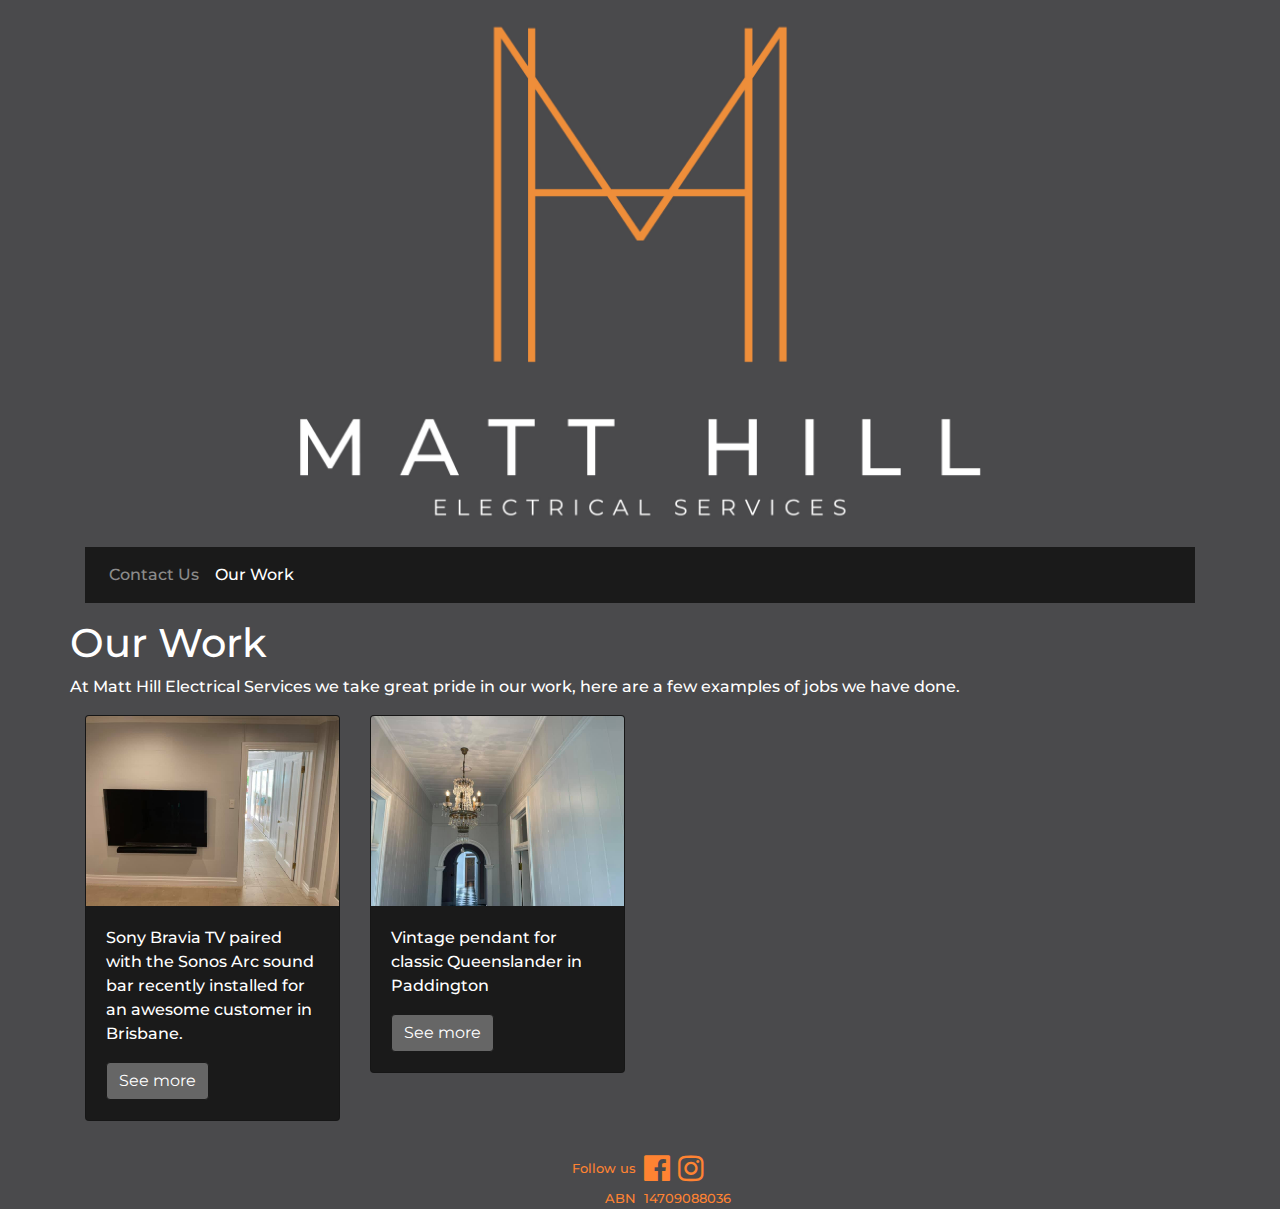
==== docs/ourwork.html @ 5dbc4de2 "Add nav, add breadcrumbs, add our work page, add jobs, more styles. Add extra structured data for go" ====
<!DOCTYPE html>
<html lang="en">

<head>
    <!-- Required meta tags -->
    <meta charset="utf-8">
    <meta name="viewport" content="width=device-width, initial-scale=1, shrink-to-fit=no">

    <!-- SEO meta tags - General -->
    <meta content="company" property="og:type">
    <meta content="images/logo.jpg" property="og:image">
    <meta content="Matt Hill Electrical Services" property="og:site_name">
    <meta
        content="Matt Hill Electrical Services provide electrical, data and home automation services for home, commercial and construction. We cover the South East Queensland including Brisbane, Logan, Ipswich, Redlands, Gold and Sunshine Coasts and more!"
        property="og:description">

    <!-- SEO meta tags - Page Specific -->
    <meta name="description"
        content="Matt Hill Electrical Services provide electrical, data and home automation services for home, commercial and construction. We cover the South East Queensland including Brisbane, Logan, Ipswich, Redlands, Gold and Sunshine Coasts and more! We take great pride in our work, here are a few examples of jobs we have done.">
    <meta name="Keywords" content="Our Work, Matt Hill Electrical Services">

    <!-- Bootstrap CSS -->
    <link rel="stylesheet" href="https://stackpath.bootstrapcdn.com/bootstrap/4.5.2/css/bootstrap.min.css"
        integrity="sha384-JcKb8q3iqJ61gNV9KGb8thSsNjpSL0n8PARn9HuZOnIxN0hoP+VmmDGMN5t9UJ0Z" crossorigin="anonymous">

    <!-- Google Fonts -->
    <link rel="preconnect" href="https://fonts.gstatic.com">
    <link href="https://fonts.googleapis.com/css2?family=Montserrat" rel="stylesheet" />

    <!-- Font Awesome CSS Library -->
    <link rel="stylesheet" href="https://cdnjs.cloudflare.com/ajax/libs/font-awesome/4.7.0/css/font-awesome.min.css">

    <title>
        Our Work | Matt Hill Electrical Services | 0414 715 016
    </title>

    <!-- Required JS libraries -->
    <script src="https://code.jquery.com/jquery-3.5.1.slim.min.js"
        integrity="sha384-DfXdz2htPH0lsSSs5nCTpuj/zy4C+OGpamoFVy38MVBnE+IbbVYUew+OrCXaRkfj" crossorigin="anonymous">
        </script>
    <script src="https://cdn.jsdelivr.net/npm/popper.js@1.16.1/dist/umd/popper.min.js"
        integrity="sha384-9/reFTGAW83EW2RDu2S0VKaIzap3H66lZH81PoYlFhbGU+6BZp6G7niu735Sk7lN" crossorigin="anonymous">
        </script>
    <script src="https://stackpath.bootstrapcdn.com/bootstrap/4.5.2/js/bootstrap.min.js"
        integrity="sha384-B4gt1jrGC7Jh4AgTPSdUtOBvfO8shuf57BaghqFfPlYxofvL8/KUEfYiJOMMV+rV" crossorigin="anonymous">
        </script>

    <script type="application/ld+json">
        [
            {
                "@context": "https://schema.org",
                "@type": "BreadcrumbList",
                "itemListElement": [
                    {
                        "@type": "ListItem",
                        "position": 1,
                        "name": "Our Work",
                        "item": "https://mhes.com.au/ourwork.html"
                    }
                ]
            },
            {
                "@context": "https://schema.org",
                "@type": "Electrician",
                "@id": "https://mhes.com.au/",
                "name": "Matt Hill Electrical Services",
                "image": [
                    "https://mhes.com.au/images/tag.jpg"
                ],
                "url": "https://mhes.com.au/",
                "telephone": "+61414715016",
                "email": "matt@mhes.com.au"
            }
        ]
	</script>

    <!-- My CSS -->
    <link rel="stylesheet" href="styles.css" />
</head>

<body>
    <div class="container">
        <header>
            <img src="images/logo.jpg" alt="Matt Hill Electrical Services Logo" title="Matt Hill Electrical Services" />
        </header>
        <nav class="navbar navbar-expand-lg navbar-dark mhes-second-bg">
            <button class="navbar-toggler" type="button" data-toggle="collapse" data-target="#navbarNav"
                aria-controls="navbarNav" aria-expanded="false" aria-label="Toggle navigation">
                <span class="navbar-toggler-icon"></span>
            </button>
            <div class="collapse navbar-collapse" id="navbarNav">
                <ul class="navbar-nav">
                    <li class="nav-item">
                        <a class="nav-link" href="index.html">Contact Us</a>
                    </li>
                    <li class="nav-item active">
                        <a class="nav-link" href="ourwork.html">Our Work<span class="sr-only">(current)</span></a>
                    </li>
                </ul>
            </div>
        </nav>
        <main>
            <div class="row">
                <h1>
                    Our Work
                </h1>
            </div>
            <div class="row">
                <p>At Matt Hill Electrical Services we take great pride in our work, here are a few examples of jobs we
                    have done.</p>
            </div>
            <div class="row">
                <div class="col-xs-12 col-sm-6 col-md-4 col-lg-3 pb-2">
                    <div class="card text-white mhes-second-bg">
                        <img class="card-img-top img-fluid" src="jobs/2/1.jpg"
                            alt="“Vintage pendant for classic Queenslander in Paddington Thumbnail">
                        <div class="card-body">
                            <p class="card-text">Sony Bravia TV paired with the Sonos Arc sound bar recently installed
                                for an awesome customer in Brisbane.</p>
                            <a href="jobs/2/job.html" class="btn btn-dark mhes-button">See more</a>
                        </div>
                    </div>
                </div>
                <div class="col-xs-12 col-sm-6 col-md-4 col-lg-3 pb-2">
                    <div class="card text-white mhes-second-bg">
                        <img class="card-img-top img-fluid" src="jobs/1/1.jpg"
                            alt="“Vintage pendant for classic Queenslander in Paddington Thumbnail">
                        <div class="card-body">
                            <p class="card-text">Vintage pendant for classic Queenslander in Paddington</p>
                            <a href="jobs/1/job.html" class="btn btn-dark mhes-button">See more</a>
                        </div>
                    </div>
                </div>
            </div>
        </main>
        <footer class="pt-4">
            <div>
                <div class="row no-gutters align-items-center">
                    <div class="col text-right pr-1">Follow us</div>
                    <div class="col text-left pl-1">
                        <a href="https://www.facebook.com/Matt-Hill-Electrical-Services-101472985242160/"
                            target="_blank" class="pr-1 fa fa-facebook-official"></a>
                        <a href="https://www.instagram.com/mattyhill.99/" target="_blank" class=" fa fa-instagram"></a>
                    </div>
                </div>
                <div class="row no-gutters  align-items-center pt-1">
                    <div class="col text-right pr-1">ABN</div>
                    <div class="col text-left pl-1">
                        14709088036
                    </div>
                </div>
            </div>
        </footer>
    </div>
</body>

</html>
---- docs/styles.css ----
body {
	font-family: 'Montserrat', sans-serif;
	background-color: #4A4A4C;
	font-weight: 500;
	color: white;
}

.mhes-second-bg {
	background-color: #1A1A1A;
}

.mhes-third-bg {
	background-color: #666666;
}

.mhes-button {
	background-color: #666666;
	border-color: #1A1A1A;
}

.breadcrumb.mhes-third-bg > .active,
.breadcrumb.mhes-third-bg > .active::before {
	color: #cccccc;
}

main h1 {
	padding-top: 1rem;
}

main .content {
	font-size: larger;
}

main .content a,
.like-comment-contact a,
.breadcrumb.mhes-third-bg a {
	color: #ff8332;
	font-weight: 300;
}

main .content a:hover,
.fa:hover,
.like-comment-contact a:hover,
.breadcrumb.mhes-third-bg a:hover {
	color: white;
}

main .content a:active,
.fa:active,
.like-comment-contact a:active,
.breadcrumb.mhes-third-bg a:active {
	color: red;
}

.like-comment-contact a.fa {
	font-size: 1rem;
}

header img {
	width: 100%;
}

footer {
	font-size: smaller;
	color: #ff8332;
}

.fa {
	font-size: 30px;
	color: #ff8332;
}

:focus {
	  outline: 3px solid #1A1A1A;
	  outline-offset: 1px;
}
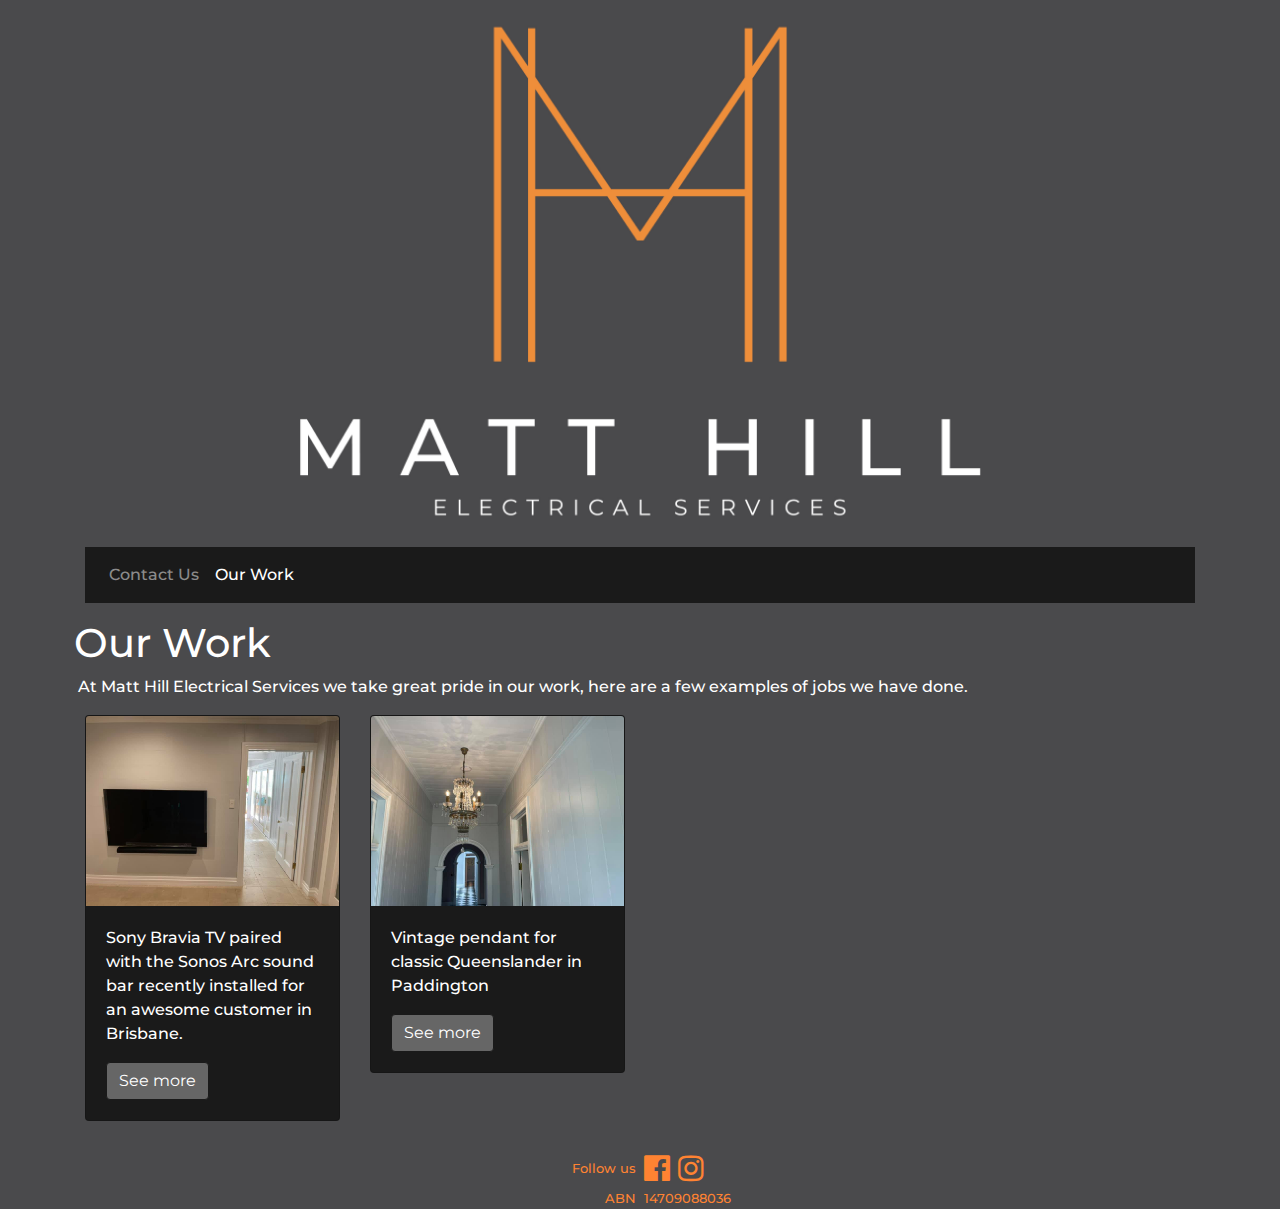
==== commit 58627ed7: "Add some left padding on headers and sub header descriptions. Add padding on like-comment-book secti" ====
--- a/docs/ourwork.html
+++ b/docs/ourwork.html
@@ -100,12 +100,12 @@
             </div>
         </nav>
         <main>
-            <div class="row">
+            <div class="row pl-1">
                 <h1>
                     Our Work
                 </h1>
             </div>
-            <div class="row">
+            <div class="row pl-2">
                 <p>At Matt Hill Electrical Services we take great pride in our work, here are a few examples of jobs we
                     have done.</p>
             </div>
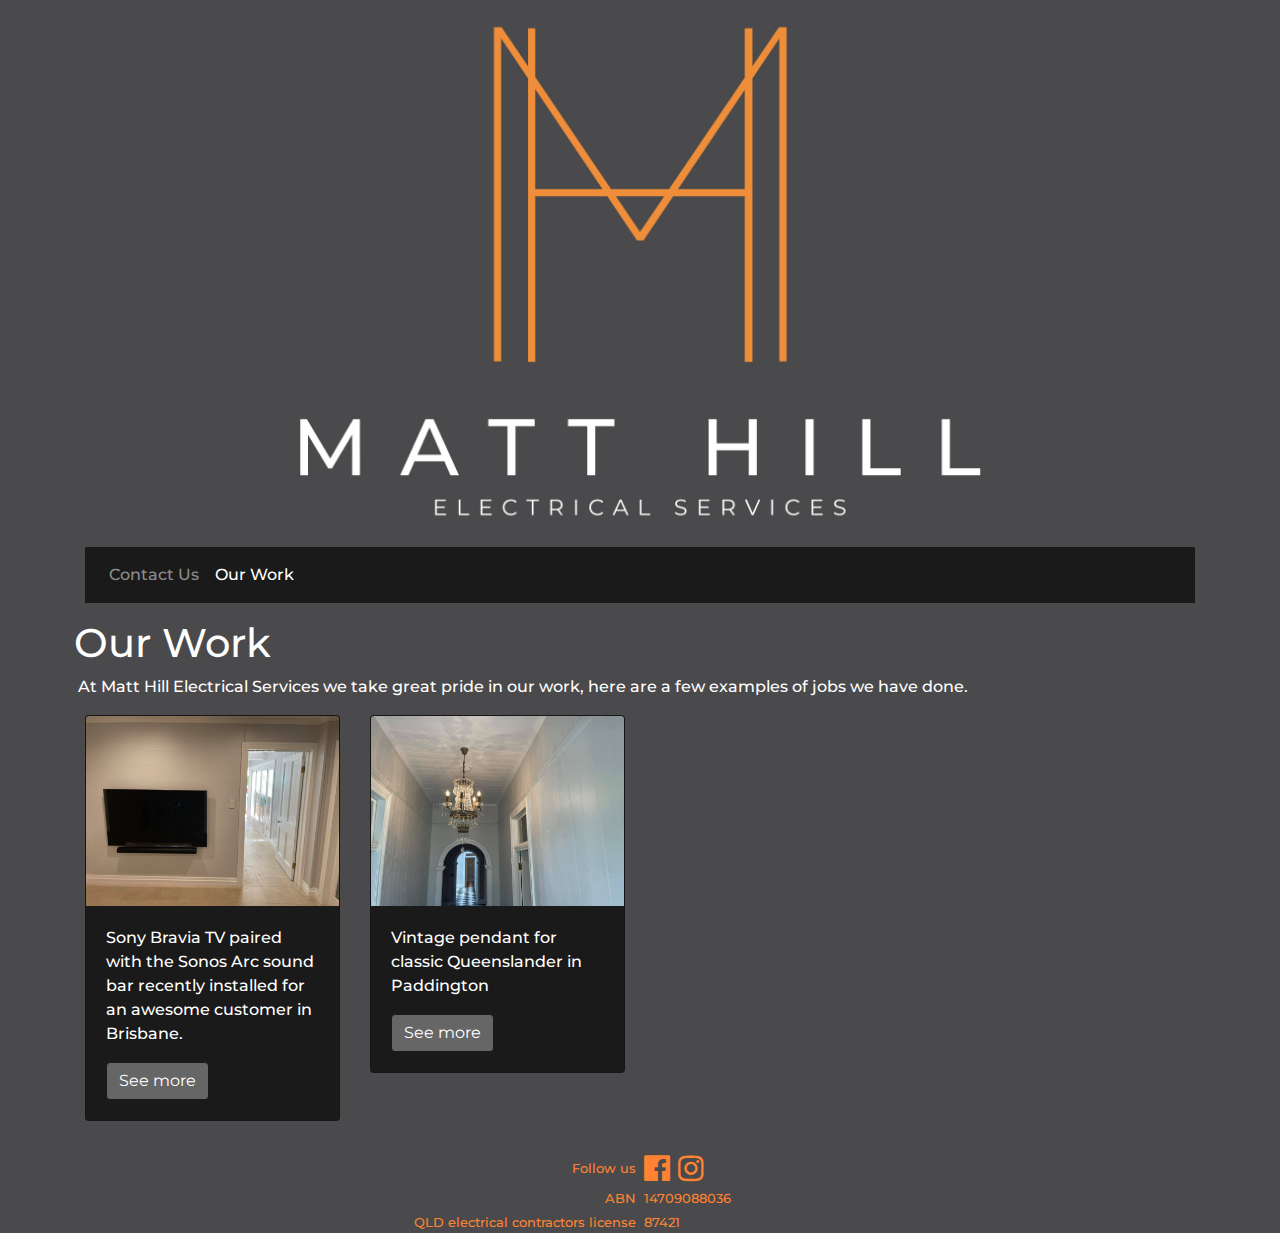
==== commit c4a3a48f: "Add license number, Supress ABN as phone number, Update IG links, Add FB and IG to main contact page" ====
--- a/docs/ourwork.html
+++ b/docs/ourwork.html
@@ -5,6 +5,9 @@
     <!-- Required meta tags -->
     <meta charset="utf-8">
     <meta name="viewport" content="width=device-width, initial-scale=1, shrink-to-fit=no">
+
+    <!-- Disable automatic phone detection (phone numbers explicitly labelled) -->
+    <meta name="format-detection" content="telephone=no">
 
     <!-- SEO meta tags - General -->
     <meta content="company" property="og:type">
@@ -81,7 +84,10 @@
 <body>
     <div class="container">
         <header>
-            <img src="images/logo.jpg" alt="Matt Hill Electrical Services Logo" title="Matt Hill Electrical Services" />
+            <a href="index.html">
+                <img src="images/logo.jpg" alt="Matt Hill Electrical Services Logo"
+                    title="Matt Hill Electrical Services" />
+            </a>
         </header>
         <nav class="navbar navbar-expand-lg navbar-dark mhes-second-bg">
             <button class="navbar-toggler" type="button" data-toggle="collapse" data-target="#navbarNav"
@@ -140,7 +146,8 @@
                     <div class="col text-left pl-1">
                         <a href="https://www.facebook.com/Matt-Hill-Electrical-Services-101472985242160/"
                             target="_blank" class="pr-1 fa fa-facebook-official"></a>
-                        <a href="https://www.instagram.com/mattyhill.99/" target="_blank" class=" fa fa-instagram"></a>
+                        <a href="https://www.instagram.com/matt_hill_electrical_services/" target="_blank"
+                            class="fa fa-instagram"></a>
                     </div>
                 </div>
                 <div class="row no-gutters  align-items-center pt-1">
@@ -149,6 +156,12 @@
                         14709088036
                     </div>
                 </div>
+                <div class="row no-gutters  align-items-center pt-1">
+                    <div class="col text-right pr-1">QLD electrical contractors license</div>
+                    <div class="col text-left pl-1">
+                        87421
+                    </div>
+                </div>
             </div>
         </footer>
     </div>
--- a/docs/styles.css
+++ b/docs/styles.css
@@ -52,10 +52,6 @@
 	color: red;
 }
 
-.like-comment-contact a.fa {
-	font-size: 1rem;
-}
-
 header img {
 	width: 100%;
 }
@@ -65,12 +61,12 @@
 	color: #ff8332;
 }
 
-.fa {
+footer .fa {
 	font-size: 30px;
 	color: #ff8332;
 }
 
 :focus {
-	  outline: 3px solid #1A1A1A;
+	  outline: 3px solid #0e0d0d;
 	  outline-offset: 1px;
 }
